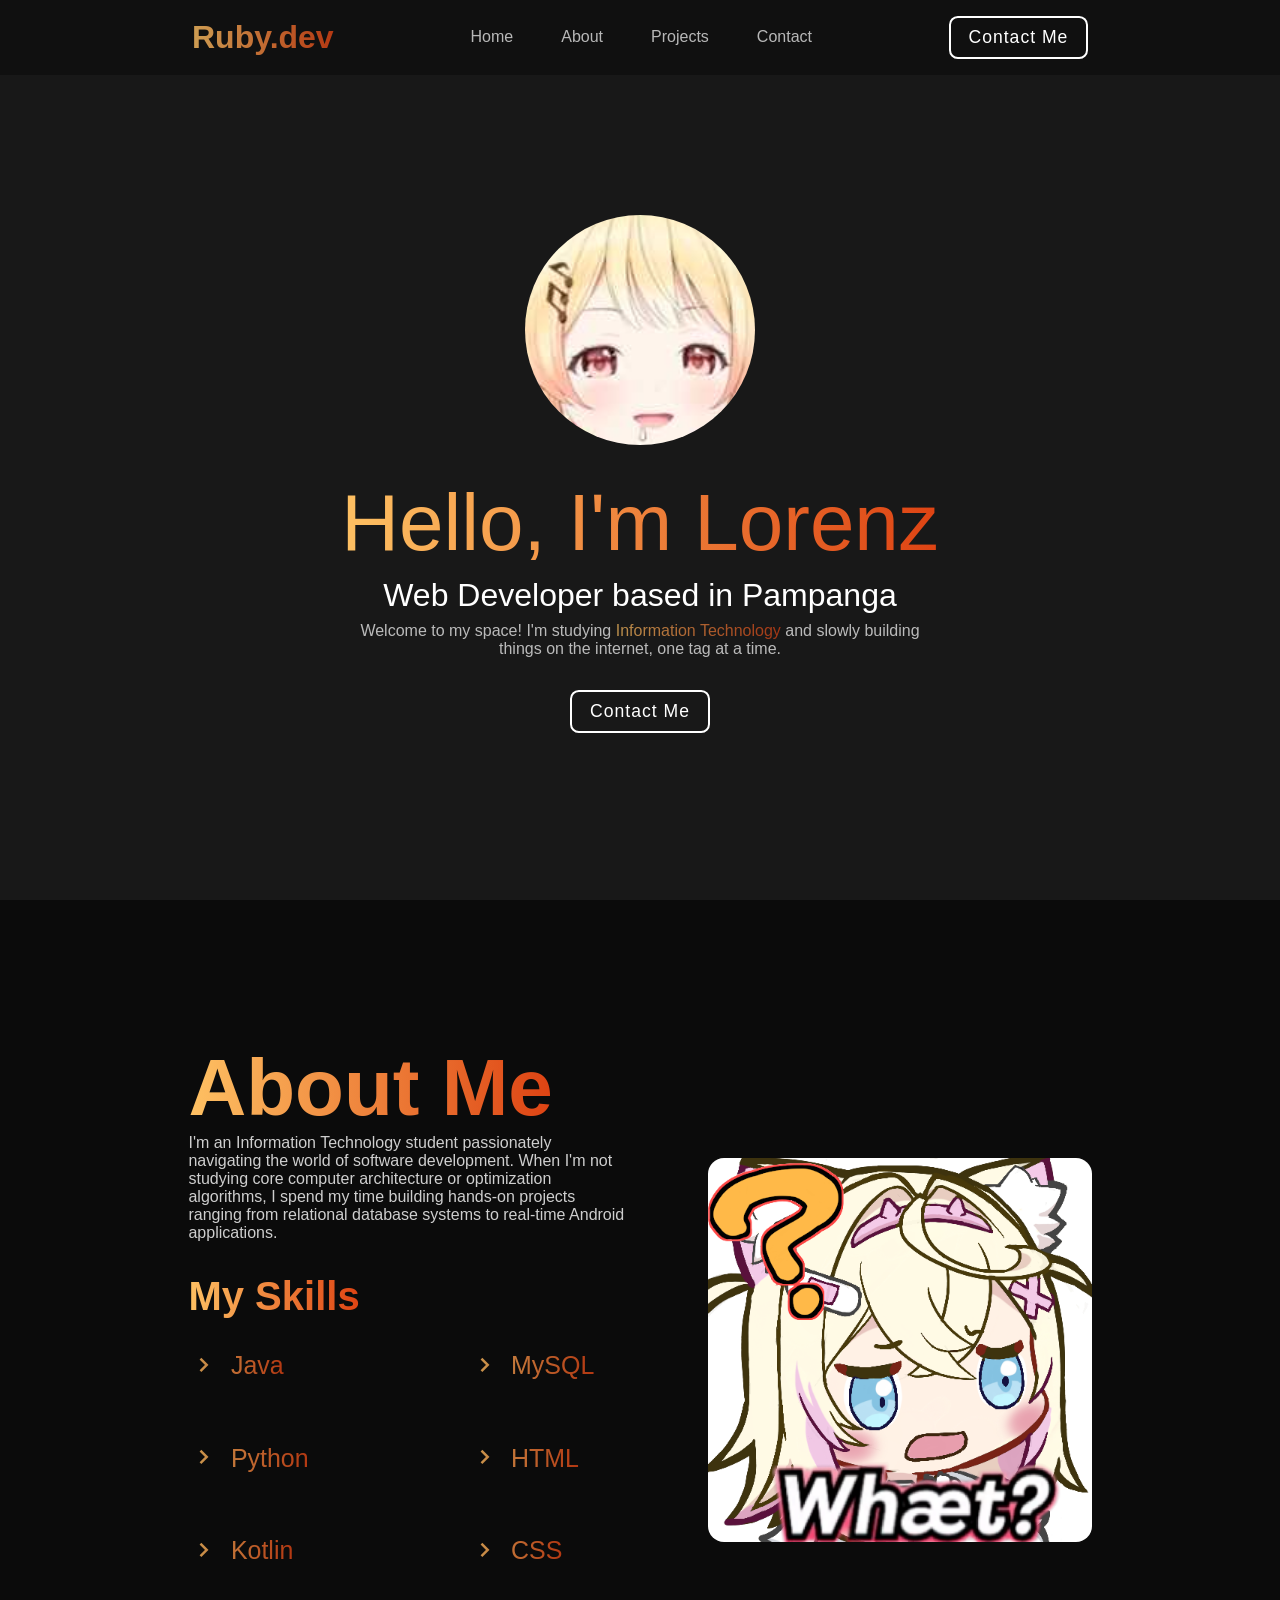
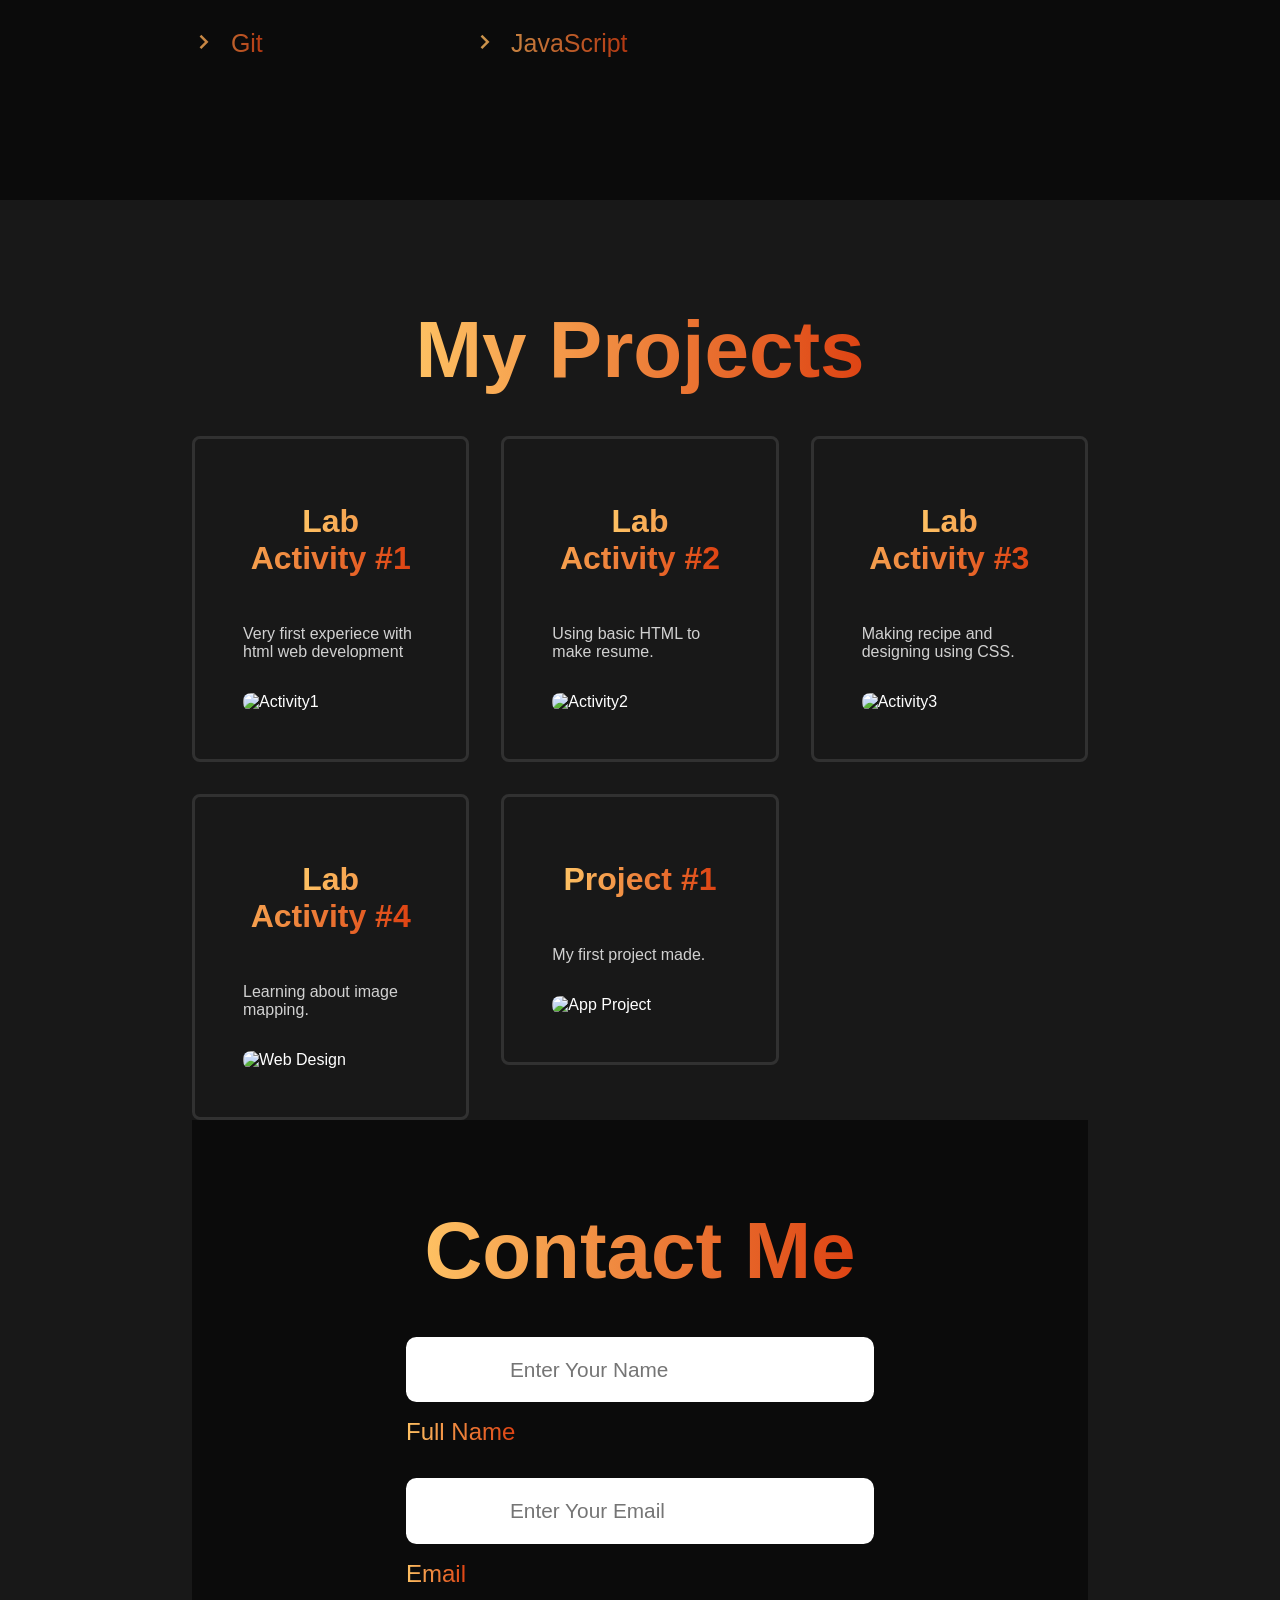
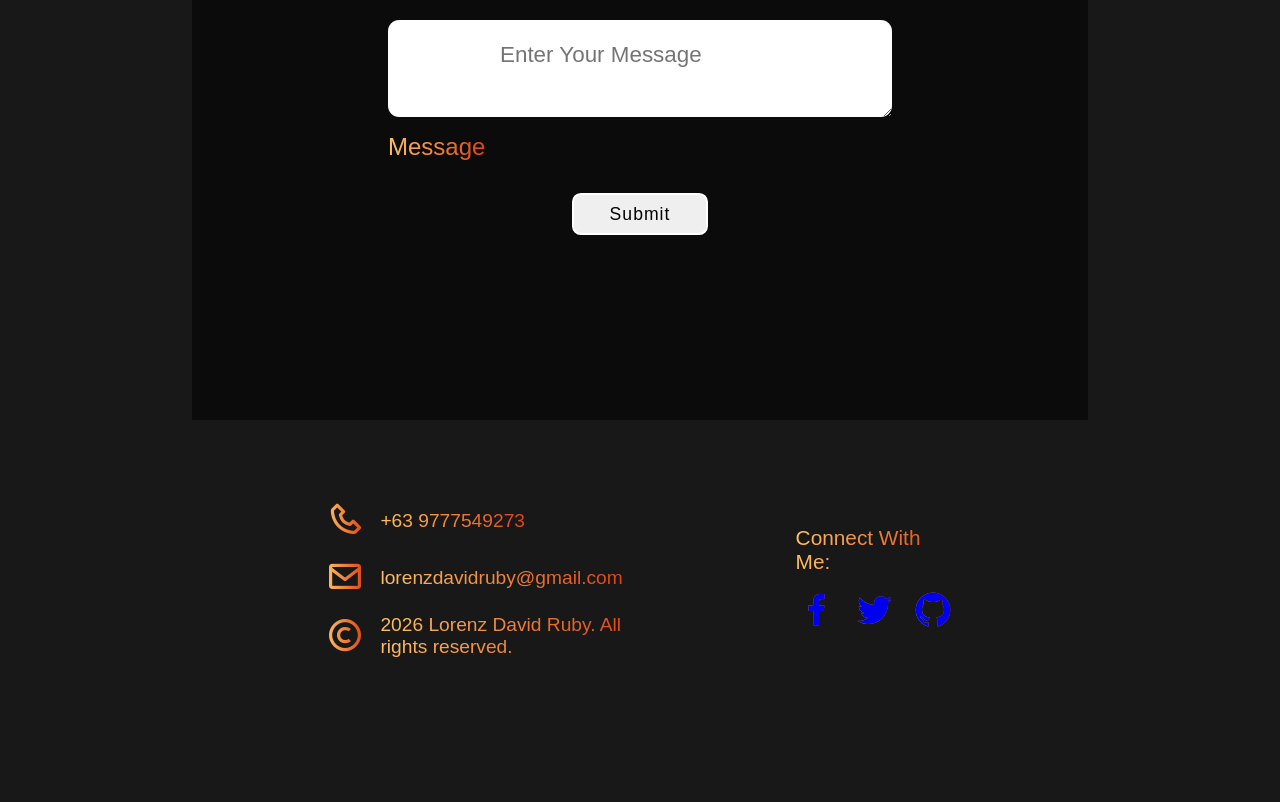
==== portfolioSample/index.html @ 6652088b "Commit" ====
<!DOCTYPE html>
<html lang="en">
<head>
    <meta charset="UTF-8">
    <meta name="viewport" content="width=device-width, initial-scale=1.0">
    <title>LorenzRuby.dev</title>
    <link rel="stylesheet" href="style.css">
    <link href='https://unpkg.com/boxicons@2.1.4/css/boxicons.min.css' rel='stylesheet'>
    <link rel="icon" href="/img/favicon.ico">


</head>
<body>

    <!-- NAVIGATION -->
    <nav>
        <a href="#" class="logo">
            <span>Ruby.dev</span>
        </a>
        <ul class="links">
            <li><a href="#home">Home</a></li>
            <li><a href="#about">About</a></li>
            <li><a href="#projects">Projects</a></li>
            <li><a href="#contact">Contact</a></li>
        </ul>

        <i class="bx bx-menu-alt-right" id="menu"></i>
         
        <a href="#contact" class="btn">Contact Me</a>
    </nav> 

    <!-- HOME SECTION -->
    <section id="home">
        <img src="/img/1718819908843280.jpg" alt="Profile" class="profile-img">
        <div class="info-box">
            <h1><span>Hello, I'm Lorenz</span></h1>
            <h3>Web Developer based in Pampanga</h3>
            <p>Welcome to my space! I'm studying <span>Information Technology</span>
      and slowly building things on the internet, one tag at a time.</p>
        </div>

        <div class="btn-box">
            <a href="#contact" class="btn">Contact Me</a> 
        </div>
    </section>

    <!-- ABOUT SECTION -->
    <section id="about">

        <div class="about-box">

            <div class="about-info">
                <h1><span>About Me</span></h1>
                <p>I'm an Information Technology student passionately navigating the world of software development. 
                When I'm not studying core computer architecture or optimization algorithms, I spend my time 
                building hands-on projects ranging from relational database systems to real-time Android applications.</p>
            </div>

            <h2><span>My Skills</span></h2>

            <div class="skills">
                <ul>
                    <li>
                       <span><i class="bx bx-chevron-right"></i> Java</span> 
                    </li>
                    <li>
                       <span><i class="bx bx-chevron-right"></i> Python</span> 
                    </li>
                    <li>
                       <span><i class="bx bx-chevron-right"></i> Kotlin</span> 
                    </li>
                    <li>
                       <span><i class="bx bx-chevron-right"></i> Git</span> 
                    </li>
                </ul>
                <ul>
                    <li>
                       <span><i class="bx bx-chevron-right"></i> MySQL</span> 
                    </li>
                    <li>
                       <span><i class="bx bx-chevron-right"></i> HTML</span> 
                    </li>
                    <li>
                       <span><i class="bx bx-chevron-right"></i> CSS</span> 
                    </li>
                    <li>
                       <span><i class="bx bx-chevron-right"></i> JavaScript</span> 
                    </li>
                </ul>
            </div>
        </div>

        <img src="img/1705196502374727.png" alt="Skills">
    </section>

    <!-- PROJECTS SECTION -->
    <section id="projects">
        <h1 class="header"><span>My Projects</span></h1>

        <div class="project-container">

        <!-- Add Project Card --><!--
        
        <a href="" class="project-link-card">
        <div class="box">
            <h1 class="header"><span>App Dev</span></h1>
            <p>Here are some of my app development projects:</p>
            <img src="" alt="App Project">
        </div>
        </a> 
        
        -->
        
        <!-- Project Card 1 -->
         <a href="LabActivity/Activity1.html" class="project-link-card">
        <div class="box">
            
            <h1 class="header"><span>Lab Activity #1</span></h1>
            <p>Very first experiece with html web development</p>
            <img src="/LabActivity/labActivity1.png" alt="Activity1">
        </div>
        </a>

        <!-- Project Card 2 -->
         <a href="/LabActivity/Activity2.html" class="project-link-card">
        <div class="box">
            <h1 class="header"><span>Lab Activity #2</span></h1>
            <p>Using basic HTML to make resume.</p>
            <img src="/LabActivity/LabActivity2.png" alt="Activity2">
        </div>
        </a>

        <!-- Project Card 3 -->
        <a href="/LabActivity/Activity3.html" class="project-link-card">

        <div class="box">
            <h1 class="header"><span>Lab Activity #3</span></h1>
            <p>Making recipe and designing using CSS.</p>
            <img src="/LabActivity/LabActivity3.png" alt="Activity3">
        </div>
        </a>

        <!-- Project Card 4 -->
         <a href="https://ldruby.netlify.app/?classId=85fdc82e-261e-4a70-af15-50ae6743ec95&assignmentId=2abf7b95-3965-48ba-9394-30f2b41ad711&submissionId=cd835f0f-ee56-960a-c40e-4edbb110faa2" class="project-link-card">
        <div class="box">
            <h1 class="header"><span>Lab Activity #4</span></h1>
            <p>Learning about image mapping.</p>
            <img src="/LabActivity/LabActivity4.png" alt="Web Design">
        </div>
        </a>

        <!-- Project Card 5 -->
        <a href="https://fanciful-narwhal-a64bdd.netlify.app/?classId=YOUR_CLASS_ID&assignmentId=YOUR_ASSIGNMENT_ID&submissionId=YOUR_SUBMISSION_ID" class="project-link-card">
        <div class="box">
            <h1 class="header"><span>Project #1</span></h1>
            <p>My first project made.</p>
            <img src="/LabActivity/project1.png" alt="App Project">
        </div>
        </a> 


        </div>
        
        <!-- CONTACT SECTION -->
        <section id="contact">
    <h1 class="header"><span>Contact Me</span></h1>
    
    <form action="https://api.web3forms.com/submit" method="POST">
        <input type="hidden" name="access_key" value="ebd334a5-7340-42e5-85d0-fca4ff354b85">

        <input type="hidden" name="redirect" value="https://web3forms.com/success">

        <div class="input-box">
            <input type="text" name="name" placeholder="Enter Your Name" required>
            <span>Full Name</span>
        </div>

        <div class="input-box">
            <input type="email" name="email" placeholder="Enter Your Email" required>
            <span>Email</span>
        </div>

        <div class="input-box">
            <textarea name="message" placeholder="Enter Your Message" required></textarea>
            <span>Message</span>
        </div>

        <button type="submit">Submit</button>
    </form>
</section>
        
        <!-- FOOTER -->
        <footer>
            <div class="col-left">

                <div class="col-box">
                    <span><i class="bx bx-phone"></i> </span>
                    <span>+63 9777549273</span>
                </div>

                <div class="col-box">
                    <span><i class="bx bx-envelope" ></i></span>
                    <span>lorenzdavidruby@gmail.com</span>
                </div>

                <div class="col-box">
                    <span><i class="bx bx-copyright"></i></span>
                    <span>2026 Lorenz David Ruby. All rights reserved.</span>
                </div>
            </div>

            <div class="col-right">
                <span>Connect With Me:</span>
                <div class="social-icons">
                    <span><a href="https://www.facebook.com/lorenz.ruby"><i class='bx bxl-facebook'></i></a></span>
                    <span><a href="https://x.com/davidlorenzruby"><i class='bx bxl-twitter' ></i></a></span>
                    <span><a href="https://github.com/LorenzDavidRuby"><i class='bx bxl-github' ></i></a></span>

                </div>
            </div> 
            </div>
        </footer>

    <script src="/script.js"></script>
</body>
</html>
---- portfolioSample/style.css ----
* {
    margin: 0;
    padding: 0;
    box-sizing: border-box;
    text-decoration: none;
    list-style: none;
    scroll-behavior: smooth;
    font-family: 'Poppins', sans-serif;
}
/*==================== 
    Background colors
======================*/
:root {
    --background: rgb(24, 24, 24);
    --second-background: rgb(11, 11, 11);
}   

body {
    min-height: 100vh;
    background: var(--background);
}

nav {
    position: fixed;
    top: 0;
    width: 100%;
    background: rgba(15, 15, 15, 0.8);
    display: flex;
    justify-content: space-between;
    align-items: center;
    padding: 1em 15%;
    backdrop-filter: blur(10px);
    z-index: 1000;
}

ul {
    display: flex;
    align-items: center;
    gap: 3em;
    list-style: none;
}

nav ul a {
    color: white;
    opacity: 0.7;
    transition: 0.2s ease-in-out;
}

nav ul a:hover {
    opacity: 1;
}

.logo {
    font-size: 2em;
    color: white;
    font-weight: 800;
    opacity: 0.8;
    transition: 0.2s ease-in-out;
}

.logo:hover {
    opacity: 1;
}

.btn{
    padding: 0.5em 1em;
    color: white;
    font-weight: 500;
    letter-spacing: 1px;
    border-radius: 0.5em;
    font-size: 1.1em;
    border: 2px solid white;
    cursor: pointer;
    transition: 0.3s ease-in-out;
}

.btn:hover {
    background: white;
    color: var(--background);
}

span {
    background: linear-gradient(to right, #fec163, #de4313);
    background-clip: text;
    color: transparent;
}

#menu {
    color: white; 
    font-size: 3em;
    display: none;
}

section {
    min-height: 100vh;
    padding: 5% 15%;
}

/*==================== 
    Home Section
======================*/
#home {
    display: flex;
    flex-direction: column;
    align-items: center;
    justify-content: center;
    gap: 2em;
    color: white;
}


#home img {
    width: 18vw;
    border-radius: 50%;
    margin-top: 3em;
}

.info-box {
    display: flex;
    flex-direction: column;
    text-align: center;
    gap: 0.5em;
    max-width: 600px;
}

.info-box h1 {
    font-size: 5em;
    font-weight: 500;
}

.info-box h3 {
    font-size: 2em;
    font-weight: 400;
}

.info-box p {
    opacity: 0.7;
}

.btn-box {
    display: flex;
    gap: 1em;
}

.btn-box .btn:nth-of-type(2) {
    background: white;
    color: var(--background);
    color: white;
}

::-webkit-scrollbar {
    width: 10px;
    background-color: var(--background);
}

::-webkit-scrollbar-thumb {
    background: linear-gradient(to bottom,  #fec163, #de4313);
}


/*==================== 
    About Section
======================*/
#about {
    background: var(--second-background);
    display: flex;
    align-items: center;
    justify-content: center;
    gap: 5em;
}

#about img {
    width: 30vw;
    border-radius: 1em;
}

.about-box {
    display: flex;
    flex-direction: column;
    text-align: left;
    gap: 2em;
}

.about-box h1 {
    font-size: 5em;
}

.about-box p {
    color: white;
    opacity: 0.8;
}

.skills {
    display: flex;
    text-align: left;
    gap: 10em;
}

.skills ul {
    font-size: 1.3em;
    font-weight: 500;
    display: flex;
    flex-direction: column;
    color: white;
    opacity: 0.8;
    align-items: baseline;
}

.skills ul li span {
    display: flex;
    align-items: center;
    gap: 0.5em;
    font-size: 1.2em;
    transition: 0.3s ease-in-out;
}

.skills ul li span:hover {
    transform: translateX(10px);
}

.skills ul li i {
    font-size: 1.2em;
}

.about-box h2 {
    font-size: 2.5em;
}

/*==================== 
Project Section 
======================*/
#projects {
    background-color: var(--background);
    font-family: comic sans ms, cursive, sans-serif;
}

.header {
    text-align: center;
    font-size: 5em;
    margin: 0.5em 0;
}

.project-container {
    display: grid;
    grid-template-columns: repeat(auto-fit, minmax(250px, 1fr));
    gap: 2em;
}

.box {
    border: 3px solid rgb(49, 49, 49);
    border-radius: 0.5em;
    display: flex;
    flex-direction: column;
    justify-content: center;
    overflow: hidden;
    object-fit: cover;
    padding: 3em;
    gap: 2em;
    color: white;
    cursor: pointer;
    transition: 0.3s ease-in-out;
}

.box:hover {
    border: 3px solid rgb(100, 100, 100);
}

.box p {
    opacity: 0.8;
}

.box h1 {
    font-size: 2em;
}

.box img {
    min-width: 25px;
    border-radius: 0.5em;
}

.project-link {
    text-decoration: none;
    color: inherit;
}


/*====================
    Contact Section 
======================*/
#contact {
    background: var(--second-background);
}

form {
    display: flex;
    flex-direction: column;
    align-items: center;
    justify-content: center;
    gap: 2em;
}

form .input-box {
    display: flex;
    flex-direction: column;
    align-items: baseline;
    gap: 1em;
}


.input-box span{
    font-size: 1.5em;
}

form input{
    font-size: 1.3em;
    padding: 1em 5em;
    border-radius: 0.5em;
    border: none;
    outline: none;
}

form textarea {
    font-size: 1.4em;
    padding: 1em 5em;
    border-radius: 0.5em;
    border: none;
    outline: none;
}

form input:focus {
    background: rgb(229, 229, 229);
}

form button {
    padding: 0.5em 2em;
    color: black;
    font-weight: 500;
    letter-spacing: 1px;
    border-radius: 0.5em;
    font-size: 1.1em;
    border: 2px solid white;
    cursor: pointer;
    transition: 0.3s ease-in-out;
}

form button:hover {
    background: var(--background);
    color: white;
}

/*==================== 
    Footer 
======================*/
footer {
    display: flex;
    align-items: center;
    justify-content: center;
    gap: 10em;
    bottom: 0;
    background: var(--background);
    width: 100%;
    padding: 5em 15%;
}

.col-left {
    display: flex;
    flex-direction: column;
    gap: 1em;
}

.col-box {
    display: flex;
    align-items: center;
    gap: 1em;
}

.col-box i {
    font-size: 2em;
}

.col-box span {
    font-size: 1.2em;
}

.col-right {
    display: flex;
    flex-direction: column;
    gap: 1em;
    color: white;
    max-width: 500px;
}

.col-right span {
    font-size: 1.3em;
}

.col-right .social-icons {
    display: flex;
    align-items: baseline;
    justify-content: left;
    gap: 1em;
}

.col-right .social-icons i {
    font-size: 2em;
    transition: 0.2s ease-in-out;
    cursor: pointer;
}

.social-icons i:hover {
    color: white;
}

/*==================== 
    Media Queries 
======================*/
@media (max-width: 968px) {
    section {
        padding: 8em 15%;
    }
    nav .btn {
        display: none;
    }
    #menu {
        display: block;
        position: relative;
        z-index: 1001;
        cursor: pointer;
    }
    .links {
        position: absolute;
        top: 100%; 
        right: 0;
        width: 100%;
        padding: 1em 3em;
        color: white;
        display: none; 
        flex-direction: column;
        text-align: center;
        background: rgba(0, 0, 0, 0.9);
        z-index: 1000;
    }

    .links a {
        margin: 2em 0;
        display: block;
        font-size: 1.5em;
        color: white;
    }

    .links.active {
        display: flex; 
    }

    #home h1{
        font-size: 4em;
    }

    #home h3 {
        font-size: 2em;
    }

    #home img {
        width: 24vw;
    }

    #about {
        flex-direction: column;
    }

    #about img {
        width: 32vw;
    }

    #about h1 {
        font-size: 3em;
    }

    #about ul {
        font-size: 1em;
    }
}

@media (max-width: 768px) {
    #home h1{
        font-size: 2.5em;
    }

    #home h3 {
        font-size: 1.5em;
    }

    #home img {
        width: 32vw;
    }

    #about .skills {
        gap: 3em;
    }

    #projects .header {
        font-size: 3em;
    }

    #contact .header {
        font-size: 3em;
    }

    #contact .input-box span {
        font-size: 1.2em;
    }

    .input-box input {
        padding: 0.5em 1em;
    }

    footer {
        flex-direction: column;
        gap: 5em;
        align-items: baseline;
    }
}
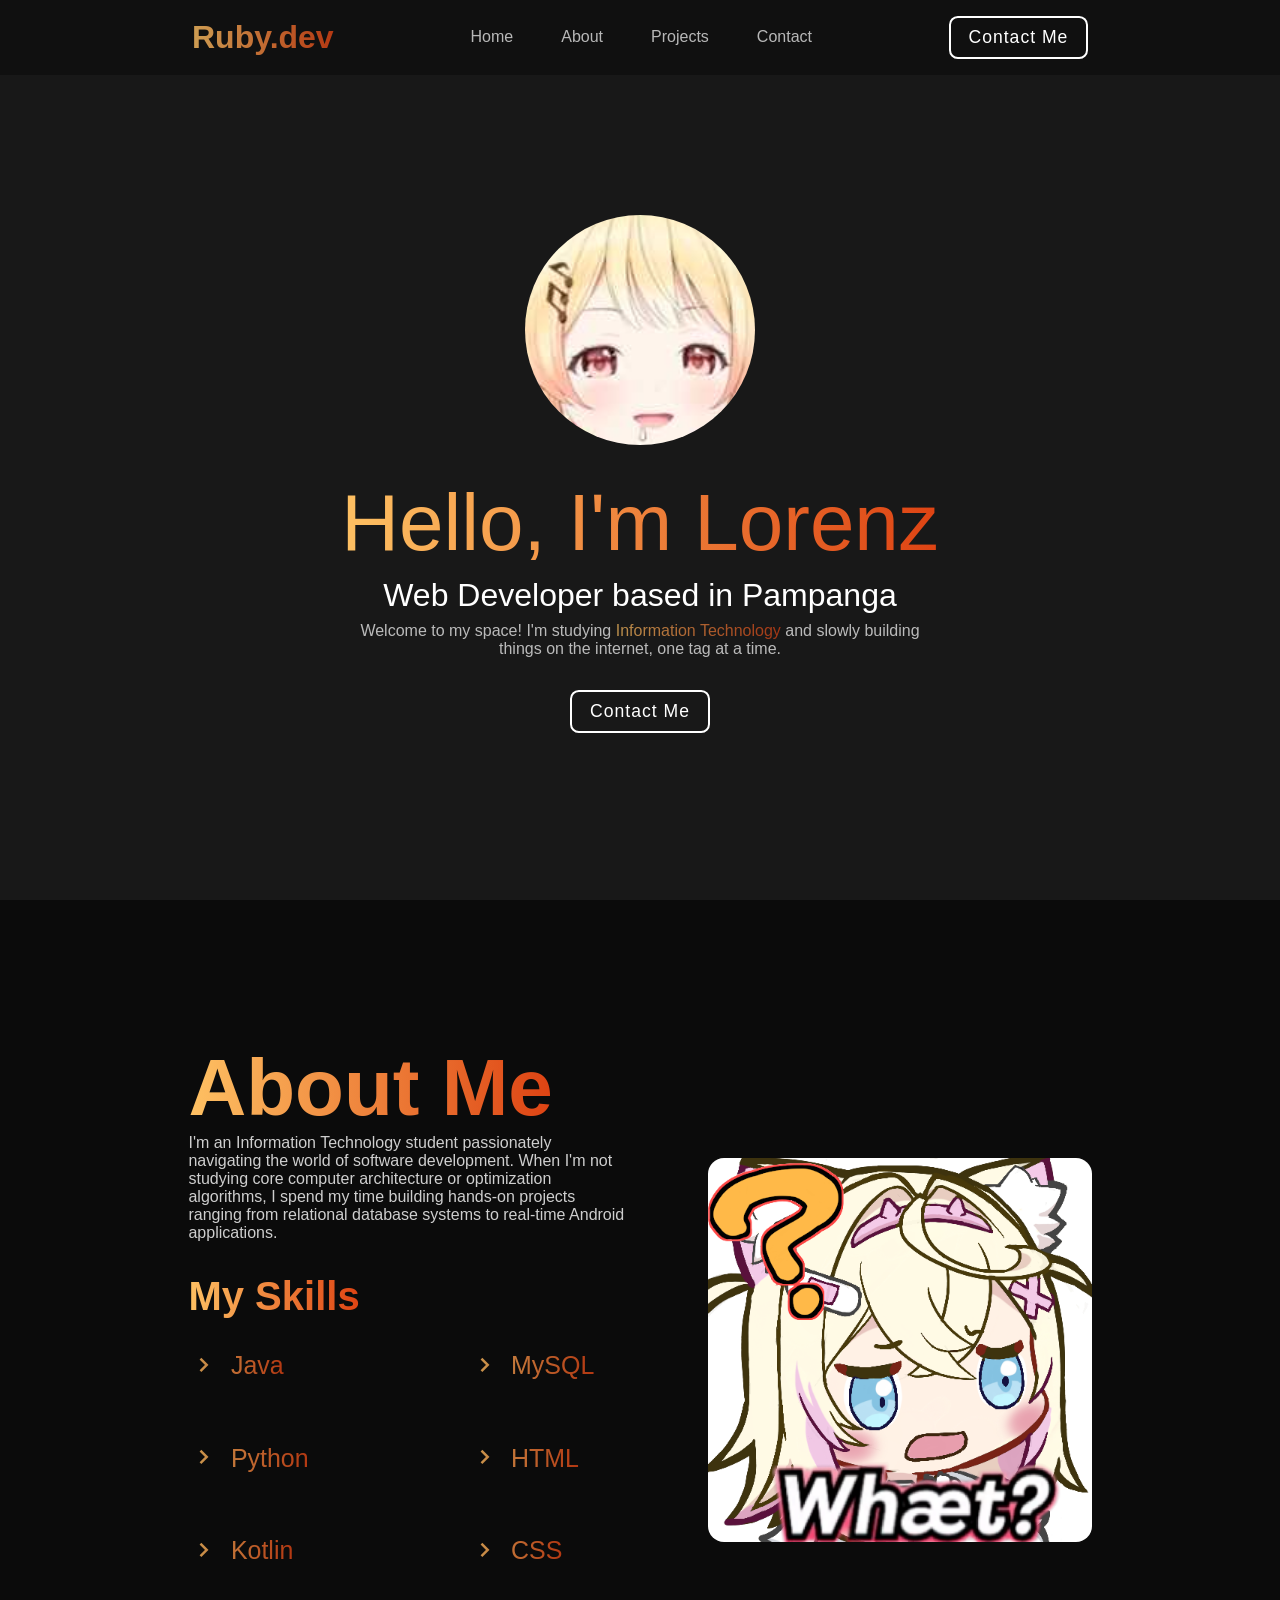
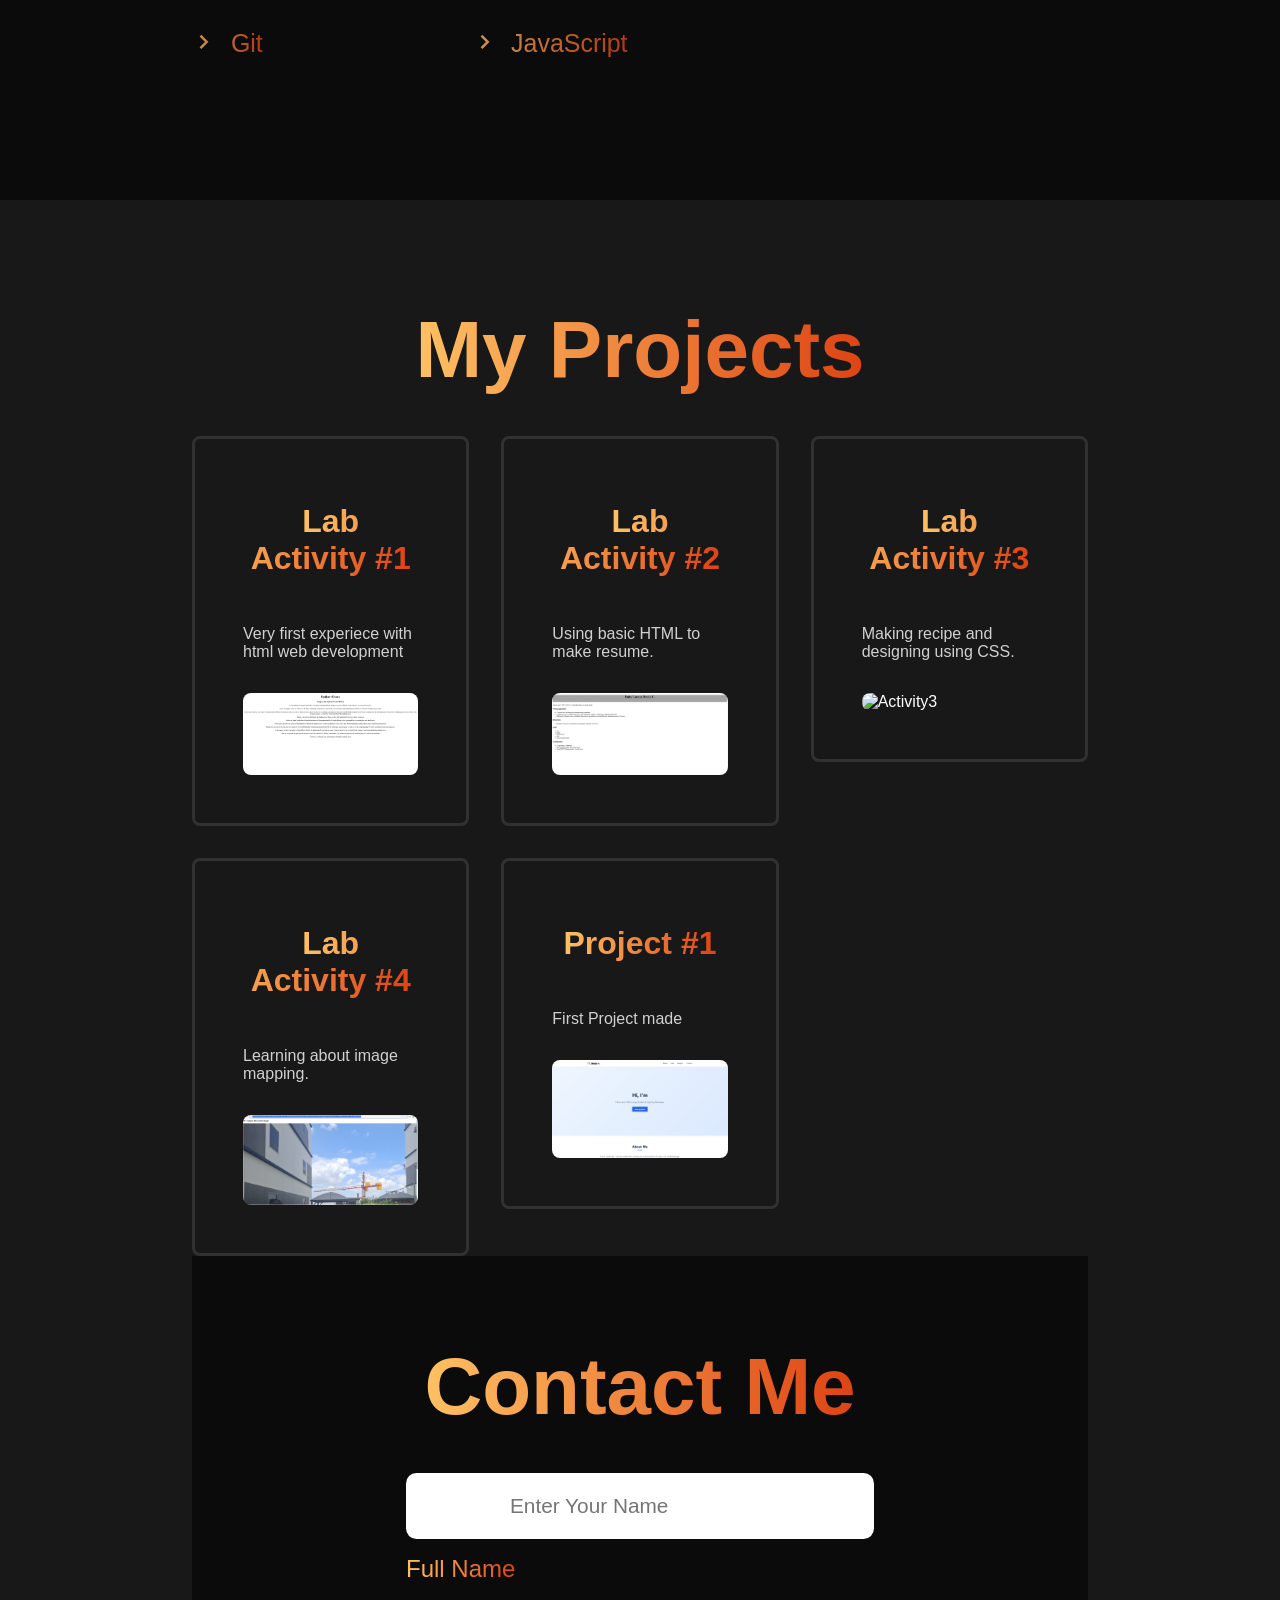
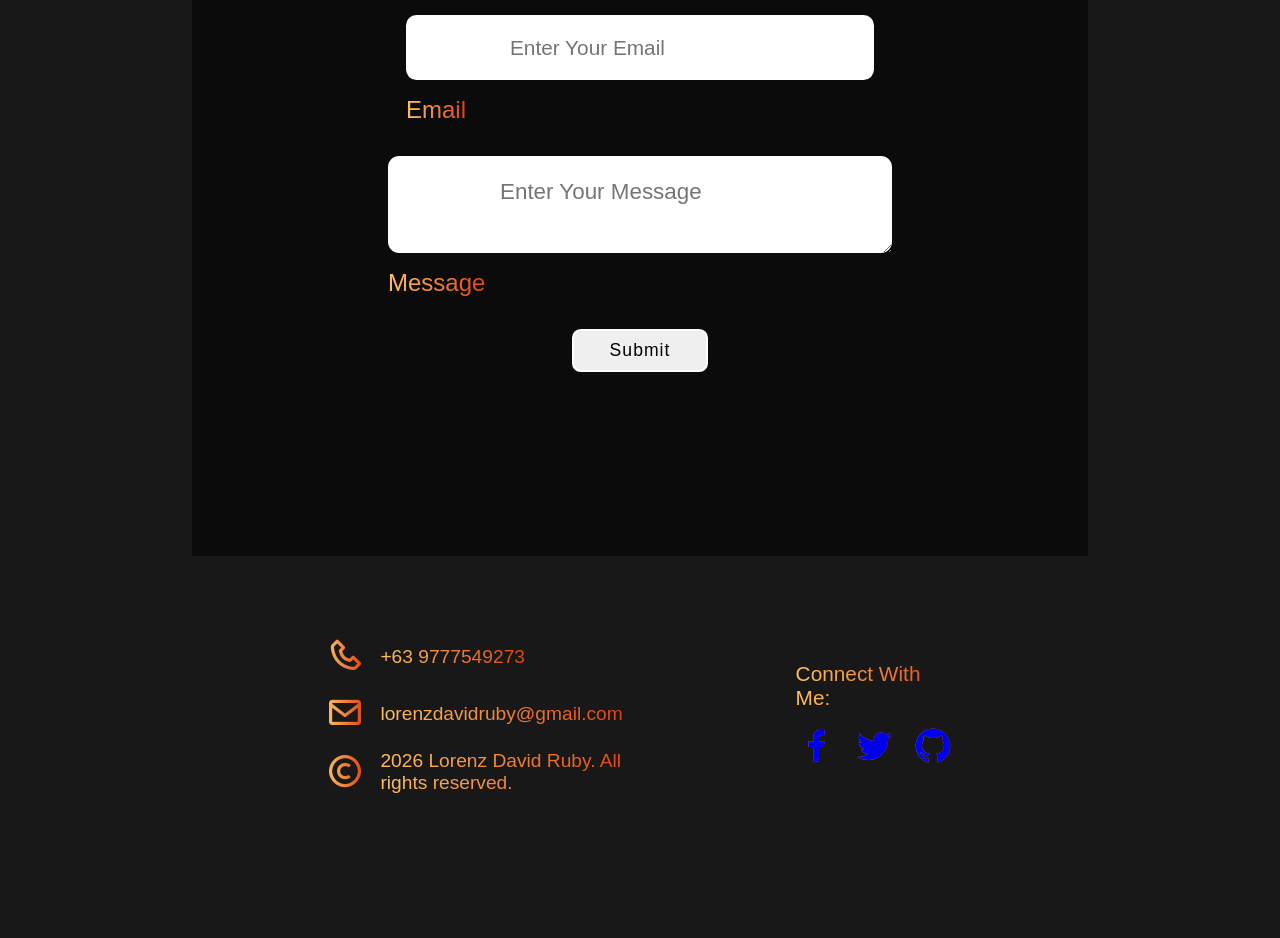
==== commit b287d415: "changes" ====
--- a/portfolioSample/index.html
+++ b/portfolioSample/index.html
@@ -6,7 +6,7 @@
     <title>LorenzRuby.dev</title>
     <link rel="stylesheet" href="style.css">
     <link href='https://unpkg.com/boxicons@2.1.4/css/boxicons.min.css' rel='stylesheet'>
-    <link rel="icon" href="/img/favicon.ico">
+    <link rel="icon" href="/portfolioSample/img/favicon.ico">
 
 
 </head>
@@ -31,7 +31,7 @@
 
     <!-- HOME SECTION -->
     <section id="home">
-        <img src="/img/1718819908843280.jpg" alt="Profile" class="profile-img">
+        <img src="/portfolioSample/img/1718819908843280.jpg" alt="Profile" class="profile-img">
         <div class="info-box">
             <h1><span>Hello, I'm Lorenz</span></h1>
             <h3>Web Developer based in Pampanga</h3>
@@ -90,7 +90,7 @@
             </div>
         </div>
 
-        <img src="img/1705196502374727.png" alt="Skills">
+        <img src="/portfolioSample/img/1705196502374727.png" alt="Skills">
     </section>
 
     <!-- PROJECTS SECTION -->
@@ -112,26 +112,26 @@
         -->
         
         <!-- Project Card 1 -->
-         <a href="LabActivity/Activity1.html" class="project-link-card">
+         <a href="/portfolioSample/LabActivity/Activity1.html" class="project-link-card">
         <div class="box">
             
             <h1 class="header"><span>Lab Activity #1</span></h1>
             <p>Very first experiece with html web development</p>
-            <img src="/LabActivity/labActivity1.png" alt="Activity1">
+            <img src="/portfolioSample/LabActivity/LabActivity1.png" alt="Activity1">
         </div>
         </a>
 
         <!-- Project Card 2 -->
-         <a href="/LabActivity/Activity2.html" class="project-link-card">
+         <a href="/portfolioSample/LabActivity/Activity2.html" class="project-link-card">
         <div class="box">
             <h1 class="header"><span>Lab Activity #2</span></h1>
             <p>Using basic HTML to make resume.</p>
-            <img src="/LabActivity/LabActivity2.png" alt="Activity2">
+            <img src="/portfolioSample/LabActivity/LabActivity2.png" alt="Activity2">
         </div>
         </a>
 
         <!-- Project Card 3 -->
-        <a href="/LabActivity/Activity3.html" class="project-link-card">
+        <a href="/portfolioSample/LabActivity/Activity3.html" class="project-link-card">
 
         <div class="box">
             <h1 class="header"><span>Lab Activity #3</span></h1>
@@ -145,19 +145,18 @@
         <div class="box">
             <h1 class="header"><span>Lab Activity #4</span></h1>
             <p>Learning about image mapping.</p>
-            <img src="/LabActivity/LabActivity4.png" alt="Web Design">
+            <img src="/portfolioSample/LabActivity/LabActivity4.png" alt="Web Design">
         </div>
         </a>
 
         <!-- Project Card 5 -->
-        <a href="https://fanciful-narwhal-a64bdd.netlify.app/?classId=YOUR_CLASS_ID&assignmentId=YOUR_ASSIGNMENT_ID&submissionId=YOUR_SUBMISSION_ID" class="project-link-card">
+         <a href="https://fanciful-narwhal-a64bdd.netlify.app/" class="project-link-card">
         <div class="box">
             <h1 class="header"><span>Project #1</span></h1>
-            <p>My first project made.</p>
-            <img src="/LabActivity/project1.png" alt="App Project">
-        </div>
-        </a> 
-
+            <p>First Project made</p>
+            <img src="/portfolioSample/LabActivity/project1.png" alt="App Project">
+        </div>
+        </a>  
 
         </div>
         
@@ -221,6 +220,6 @@
             </div>
         </footer>
 
-    <script src="/script.js"></script>
+    <script src="/portfolioSample/script.js"></script>
 </body>
 </html>
